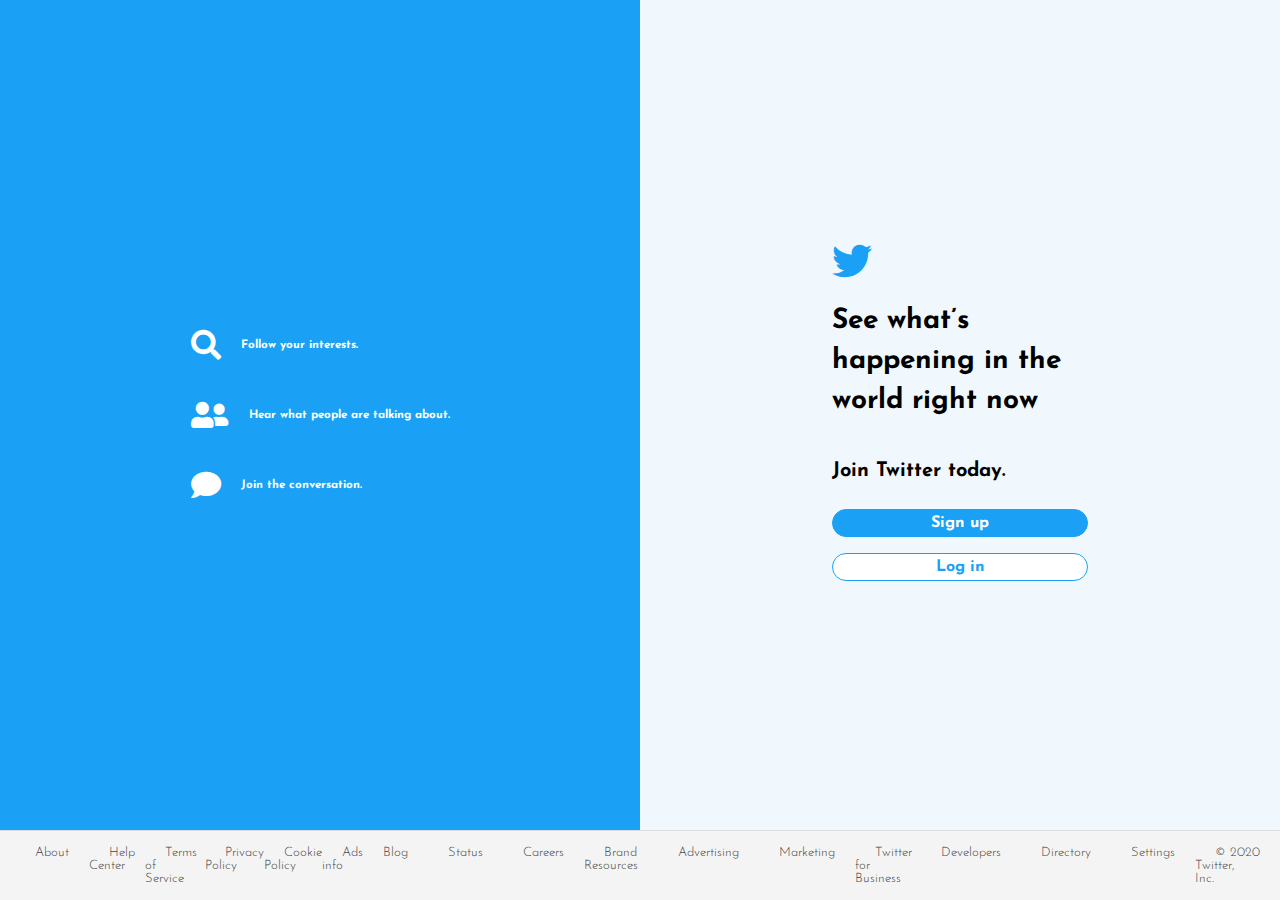
==== index.html @ b78d76a4 "Replication off Twitter" ====
<!DOCTYPE html>
<html lang="en">
<head>
    <meta charset="UTF-8">
    <meta name="viewport" content="width=device-width, initial-scale=1.0">
    <link rel="stylesheet" href="css/style.css">
    <link rel="stylesheet" href="https://cdnjs.cloudflare.com/ajax/libs/font-awesome/5.15.1/css/all.min.css">
    <link rel="preconnect" href="https://fonts.gstatic.com">
<link href="https://fonts.googleapis.com/css2?family=Josefin+Sans:wght@300;400;600;700&display=swap" rel="stylesheet">
    <title>Twitter</title>
</head>
<body>
    <section class="landing-page">
        <div class="left-side">
            <div class="left-side-content">
                <div>
                    <i class="fas fa-search"></i>
                    <h3 class="left-side-content-heading">Follow your interests.</h3>
                </div>

                <div>
                    <i class="fas fa-user-friends"></i>
                    <h3 class="left-side-content-heading">Hear what people are talking about.</h3>
                </div>

                <div>
                    <i class="fas fa-comment"></i>
                    <h3 class="left-side-content-heading">Join the conversation.</h3>
                </div>
            </div>
        </div>

        <div class="right-side">
            <div class="right-side-content">
        
                    <i class="fab fa-twitter"></i>
                    <h1>See what’s happening in the world right now</h1>
                    <h4>Join Twitter today.</h4>
                    <button type="button" class="sign-up">Sign up</button>
                    <button type="button" class="log-in">Log in</button>
                
            </div>
        </div>

        <footer class="landing-page-footer">
            <ul>
                <li><a href="#">About</a></li>
                <li><a href="#">Help Center</a></li>
                <li><a href="#">Terms of Service</a></li>
                <li><a href="#">Privacy Policy</a></li>
                <li><a href="#">Cookie Policy</a></li>
                <li><a href="#">Ads info</a></li>
                <li><a href="#">Blog</a></li>
                <li><a href="#">Status</a></li>
                <li><a href="#">Careers</a></li>
                <li><a href="#">Brand Resources</a></li>
                <li><a href="#">Advertising</a></li>
                <li><a href="#">Marketing</a></li>
                <li><a href="#">Twitter for Business</a></li>
                <li><a href="#">Developers</a></li>
                <li><a href="#">Directory</a></li>
                <li><a href="#">Settings</a></li>
                <li><a href="#">&copy; 2020 Twitter, Inc.</a></li>
            </ul>

        </footer>
    </section>
    
</body>
</html>
---- css/style.css ----
*{
    margin: 0;
    padding: 0;
    font-family: josefin Sans, sans-serif;
}

html{
    font-size: 62.5%;
}

body{
    background-color: #f0f8fd;
}

.landing-page{
    width:100%;
    height: 100vh;
    display: grid;
    grid-template-columns: repeat(2, 1fr);
    grid-template-rows: 1fr min-content;
}

.left-side{
    grid-column: 1 / 2;
    grid-row: 1 / 2;
    background-color: #1aa1f5;
    display: flex;
    justify-content: center;
    align-items: center;

}

.left-side-content div{
    display: flex;
    align-items: center;
    margin: 4rem;
    color: #fff;
}

.left-side-content i {
    font-size: 3rem;
    margin-right: 2rem;
}

.left-side-content heading {
    font-size: 2rem;
}

.right-side{
    grid-column: 2 / -1;
    grid-row: 1 / 2;
    position: relative;
}

.right-side-content{
    position: absolute;
    top: 50%;
    left: 50%;
    transform: translate(-50%, -50%);
    display: flex;
    flex-direction: column;
    width: 40%;
  
}

.right-side-content i {
    font-size: 4rem;
    color: #1aa1f5;
    margin-bottom: 2rem;
}

.right-side-content h1{
    font-size: 2.8rem;
    margin-bottom: 4rem;
    line-height: 4rem;
}

.right-side-content h4{
    font-size: 2rem;
    margin-bottom: 2rem;
}

.right-side-content button{
    margin: 0.8rem 0;
    padding: 0.5rem;
    border: 0.1rem Solid #1aa1f5;
    border-radius: 4rem;
    font-size: 1.6rem;
    cursor: pointer;
    transition: background-color 0.3s;
 
}

.sign-up{
    background-color: #1aa1f5;
    color: #fff;
    font-weight: bold;
}
.sign-up:hover {
    background-color: #0f5d8d;
    
}
.log-in{
    background-color: #fff;
    color: #1aa1f5;
    font-weight: bold;
}
.log-in:hover {
    background-color: #d9ebf7;
}

.landing-page-footer{
    grid-column: 1 / -1;
    grid-row: 2 / -1;
    background-color: #f5f4f4;
    padding: 1.5rem;
    border-top: 0.1rem solid #ddd;
}

.landing-page-footer ul{
    display: flex;
    justify-content: center;
    list-style: none;
}

.landing-page-footer a{
    font-size: 1.3rem;
    margin: 0 2rem;
    text-decoration: none;
    color: #444;
    font-weight: 300;
}
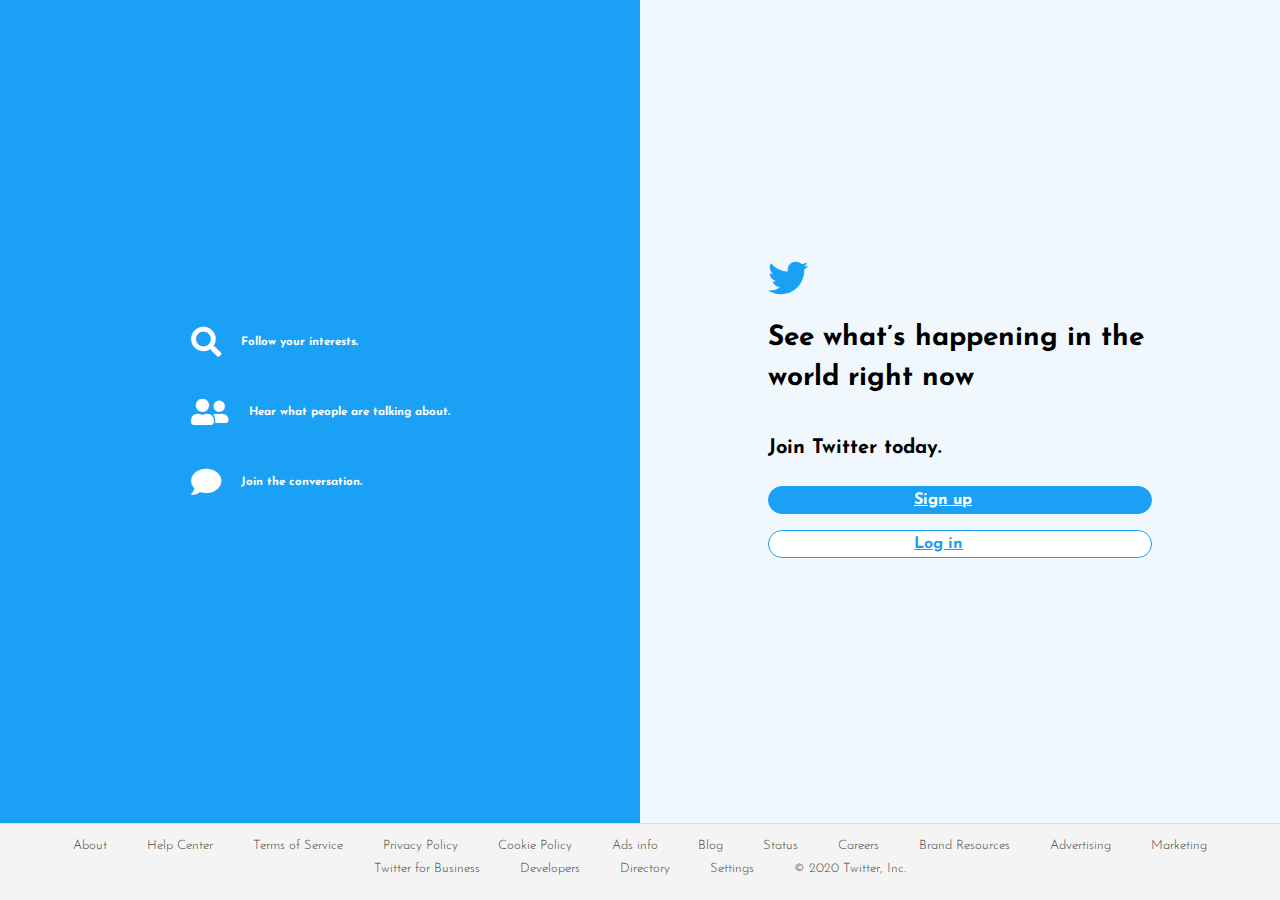
==== commit 90db5517: "twitter-replica" ====
--- a/index.html
+++ b/index.html
@@ -36,8 +36,8 @@
                     <i class="fab fa-twitter"></i>
                     <h1>See what’s happening in the world right now</h1>
                     <h4>Join Twitter today.</h4>
-                    <button type="button" class="sign-up">Sign up</button>
-                    <button type="button" class="log-in">Log in</button>
+                    <a href="html/signup.html" class="sign-up">Sign up</a>
+                    <a href="html/login.html" class="log-in">Log in</a>
                 
             </div>
         </div>
--- a/css/style.css
+++ b/css/style.css
@@ -81,7 +81,7 @@
     margin-bottom: 2rem;
 }
 
-.right-side-content button{
+.right-side-content a{
     margin: 0.8rem 0;
     padding: 0.5rem;
     border: 0.1rem Solid #1aa1f5;
@@ -89,6 +89,8 @@
     font-size: 1.6rem;
     cursor: pointer;
     transition: background-color 0.3s;
+    padding-left: 14.5rem;
+   
  
 }
 
@@ -101,10 +103,11 @@
     background-color: #0f5d8d;
     
 }
-.log-in{
+.log-in {
     background-color: #fff;
     color: #1aa1f5;
     font-weight: bold;
+  
 }
 .log-in:hover {
     background-color: #d9ebf7;
@@ -132,14 +135,100 @@
     font-weight: 300;
 }
 
-
-
-
-
-
-
-
-
-
-
-
+@media(max-width: 1300px){
+    .right-side-content{
+        width: 60%;
+    }
+    .landing-page-footer ul{
+        flex-wrap: wrap;
+    }
+    .landing-page-footer li{
+        margin-bottom: 1rem;
+    }
+
+}
+
+@media(max-width: 1100px){
+    .landing-page{
+        grid-template-columns: 1fr;
+        grid-template-rows: repeat(2, 1fr) min-content;
+    }
+
+    .right-side{
+        grid-column: 1 / 2;
+        grid-row: 1 / 2;
+        width: 70%;
+        margin: auto;
+    }
+
+    .left-side{
+        grid-row: 2 / 3;
+    }
+
+    .left-side-content{
+        width: 50%;
+        margin: auto;
+    }
+
+    .left-side-content h3{
+        line-height: 3rem;
+    }
+
+    .landing-page-footer{
+        grid-row: 3 / 4;
+    }
+ 
+}
+
+@media(max-width: 800px){
+    .right-side{
+        width: 80%;
+    }
+
+    .right-side-content i{
+        display: none;
+    }
+
+    .right-side-content h1{
+        margin-bottom: 2rem;
+    }
+
+    .right-side-content h4{
+        margin-bottom: 1rem;
+    }
+
+    .left-side-content{
+        width: 60%;
+    }
+}
+
+@media(max-width: 600px){
+    .landing-page{
+        grid-template-rows: 1fr min-content;
+    }
+
+    .left-side{
+        display: none;
+    }
+
+    .right-side{
+        grid-row: 1 / 2;
+        width: 90%;
+    }
+}
+
+@media(max-width: 500px){
+    .right-side-content{
+        font-size: 2.5rem;
+    }
+
+}
+
+
+
+
+
+
+
+
+
